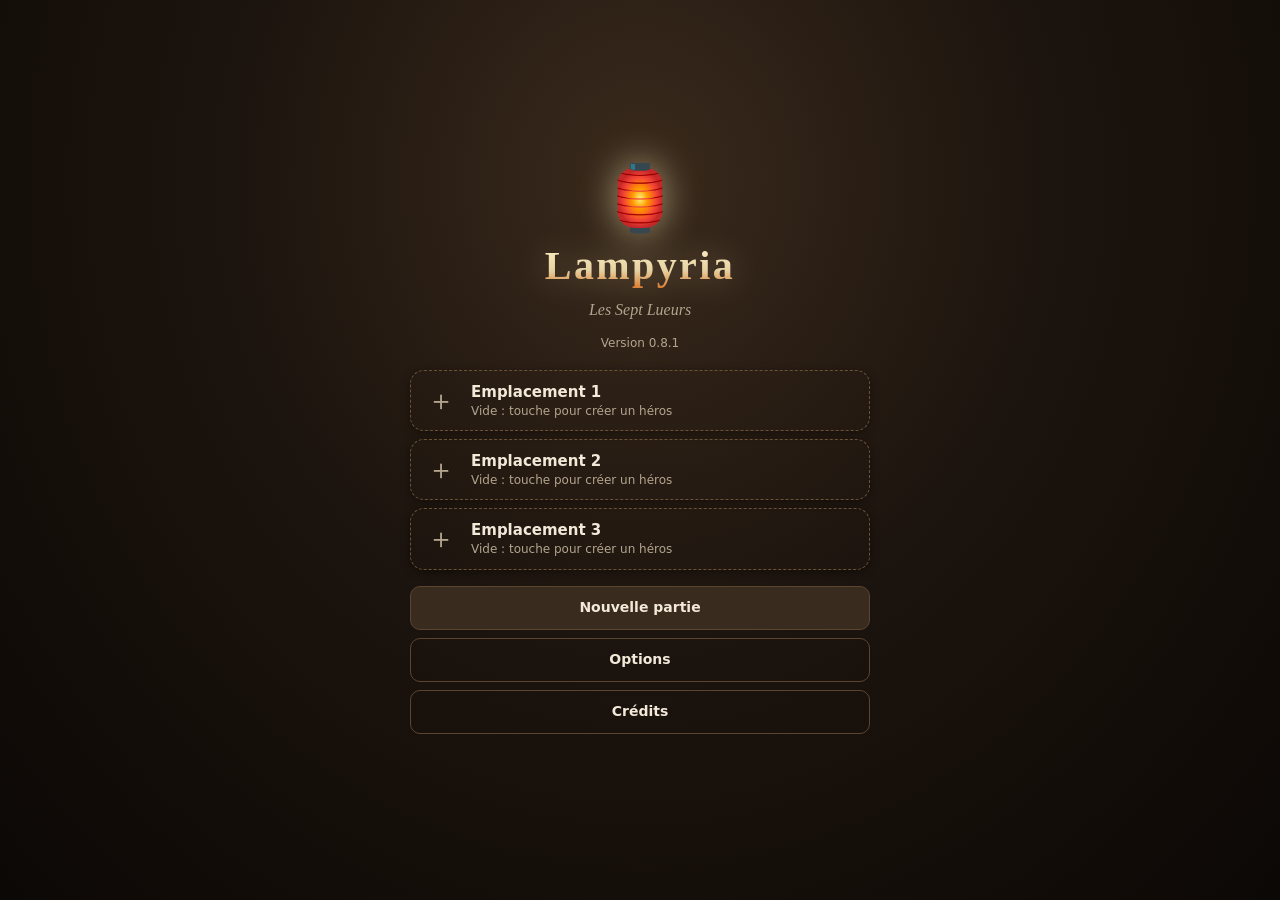
==== index.html @ decf84c5 "Add files via upload" ====
<!DOCTYPE html>
<html lang="fr"><head><meta charset="utf-8">
<meta name="viewport" content="width=device-width, initial-scale=1, maximum-scale=1, user-scalable=no, viewport-fit=cover">
<title>Lampyria : Les Sept Lueurs</title>
<link rel="manifest" href="manifest.json">
<meta name="theme-color" content="#1a120d">
<link rel="icon" href="icon-192.png">
<link rel="apple-touch-icon" href="icon-192.png">
<style>
:root{--bg:#1a120d;--panel:#2e2118;--panel2:#3a2b1f;--line:#5a4630;--ink:#f3e9d8;--dim:#b3a58e;--ember:#e6d3a3;--ok:#7fd18b;--bad:#ff7b6b;--blue:#6fb7ff;color-scheme:dark;
--serif:Georgia,'Times New Roman',serif;--sans:system-ui,-apple-system,'Segoe UI',Roboto,sans-serif}
*{box-sizing:border-box;-webkit-tap-highlight-color:transparent}
html{background:var(--bg)}
body{margin:0;background:var(--bg);color:var(--ink);font:15px/1.4 var(--sans);min-height:100vh;padding:env(safe-area-inset-top,0) env(safe-area-inset-right,0) env(safe-area-inset-bottom,0) env(safe-area-inset-left,0)}
.hide{display:none!important}
button{font:inherit;color:var(--ink);background:var(--panel2);border:1px solid var(--line);border-radius:10px;min-height:44px;padding:6px 12px;cursor:pointer;text-align:left;display:flex;flex-direction:column;justify-content:center;gap:1px}
button:active:not(:disabled){transform:scale(.98)}
button:disabled{opacity:.45;cursor:default}
button .nm{font-weight:600;font-size:14px}button .mt{font-size:12px;color:var(--dim);font-weight:400}
button.on{background:var(--ember);border-color:var(--ember);color:#2a1a08}button.on .mt{color:#5b3b14}
button.pri{background:linear-gradient(180deg,#efe0b8,#c9ad72);border-color:#efe0b8;color:#2a1a08;align-items:center;text-align:center;box-shadow:0 2px 10px #e6d3a33a}button.pri .mt{color:#5b3b14}
button.ghost{background:transparent}
button.danger{border-color:#7a3a3a;color:#ffb0a6}
button.dim{opacity:.5}
.chips{display:inline-flex;gap:4px;flex-wrap:wrap}
.chip{font-size:12px;padding:1px 8px;border-radius:99px;background:#00000040;border:1px solid var(--line);color:var(--ink);white-space:nowrap}
.chip.ok{border-color:#3f7a4a;color:#a8e8b2}.chip.no{border-color:#7a3a3a;color:#ffb0a6}
/* ----- éléments ----- */
.e-neutre{--c:#b9b4c7}.e-vent{--c:#5fd6a4}.e-foudre{--c:#ffd84a}.e-tenebres{--c:#a06bff}.e-lumiere{--c:#ffe9a8}
button.esp{border:1px solid color-mix(in srgb,var(--c) 45%,var(--line));border-left:4px solid var(--c);background:linear-gradient(90deg,color-mix(in srgb,var(--c) 32%,transparent),var(--panel2) 75%)}
#bar button.esp.on{background:linear-gradient(135deg,var(--c),color-mix(in srgb,var(--c) 70%,#000));border-color:var(--c);color:#18110c;box-shadow:0 0 12px color-mix(in srgb,var(--c) 55%,transparent)}
#bar button.esp.on .mt{color:#2a1d12}
.row.esp.on{color:var(--ink);background:linear-gradient(90deg,color-mix(in srgb,var(--c) 45%,transparent),var(--panel2) 85%);border-color:var(--c);box-shadow:0 0 10px color-mix(in srgb,var(--c) 40%,transparent)}
.row.esp.on .mt{color:var(--dim)}
.chip.el{border-color:var(--c);color:var(--c);background:color-mix(in srgb,var(--c) 14%,transparent)}
/* ----- menu ----- */
#menu{position:fixed;inset:0;z-index:12;display:flex;align-items:center;justify-content:center;background:#0a0705aa}
#mwin{display:flex;flex-direction:column;width:min(760px,96vw);height:min(640px,94vh);height:min(640px,94dvh);background:linear-gradient(180deg,#33261b,#1f1610);border:1px solid #6b5236;border-radius:18px;box-shadow:0 10px 40px #000c;overflow:hidden;animation:winin .16s ease-out}
#menu.hide{display:none}
#menu #tabs{display:none}
@keyframes winin{from{opacity:0;transform:scale(.97)}to{opacity:1;transform:none}}
@media (prefers-reduced-motion:reduce){#mwin{animation:none}}
#mhead{padding:10px 14px 6px;display:flex;flex-direction:column;gap:6px}
#mhead .top{display:flex;align-items:baseline;justify-content:space-between;gap:8px}
#mhead h1{margin:0;font:700 20px var(--serif);color:var(--ember)}
#mhead .lv{font-size:13px;color:var(--dim)}#mhead .lv b{color:var(--ink)}
.qgs{margin:6px 0;font-size:13px;line-height:1.5}.qg{color:var(--dim)}.qg.ok{color:var(--ok)}.bar{height:6px;border-radius:9px;background:#00000050;overflow:hidden}.bar i{display:block;height:100%;background:var(--ember)}
#tabs{display:flex;gap:4px;padding:0 10px;border-bottom:1px solid var(--line)}
#tabs button{flex:1;min-height:48px;align-items:center;text-align:center;background:transparent;border:0;border-bottom:3px solid transparent;border-radius:8px 8px 0 0;padding:4px 2px;gap:0;position:relative}
#tabs button .ic{font-size:18px;line-height:1}#tabs button .nm{font-size:12px;font-weight:500;color:var(--dim)}
#tabs button.sel{border-bottom-color:var(--ember);background:var(--panel)}#tabs button.sel .nm{color:var(--ember)}
#tabs .dot{position:absolute;top:5px;right:calc(50% - 18px);width:9px;height:9px;border-radius:50%;background:var(--bad);border:2px solid var(--bg)}
#mbody{flex:1;overflow-y:auto;padding:12px 14px 16px;display:flex;flex-direction:column;gap:10px;-webkit-overflow-scrolling:touch}
#mfoot{padding:8px 14px 12px;border-top:1px solid var(--line);background:var(--bg)}
#mfoot button{width:100%}
.card{background:var(--panel);border:1px solid var(--line);border-radius:14px;padding:12px;display:flex;flex-direction:column;gap:8px}
.card h3{margin:0;font:600 13px var(--sans);color:var(--ember);text-transform:uppercase;letter-spacing:.06em}
.card p{margin:0;color:var(--dim);font-size:13px}
.grid{display:grid;grid-template-columns:repeat(auto-fill,minmax(150px,1fr));gap:8px}
.grid2{display:grid;grid-template-columns:1fr 1fr;gap:8px}
.stat{background:#00000030;border-radius:10px;padding:8px;text-align:center}.stat b{display:block;font-size:20px;color:var(--ember)}.stat span{font-size:12px;color:var(--dim)}
.row{display:flex;flex-direction:row;text-align:left;align-items:center;gap:10px;background:#00000030;border:1px solid var(--line);border-radius:10px;padding:8px 10px;width:100%;min-height:52px}
.ico{width:1em;height:1em;vertical-align:middle;display:inline-block}.ie .ico{width:1.1em;height:1.1em}.row .em{font-size:24px;width:32px;text-align:center}.row .tx{flex:1;min-width:0;display:flex;flex-direction:column}
.row .tx .nm{font-weight:600;font-size:14px}.row .tx .mt{font-size:12px;color:var(--dim)}
.row.empty{border-style:dashed;color:var(--dim)}
.row.lock{opacity:.5}
.seg{display:flex;gap:4px}.seg i{flex:1;height:10px;border-radius:4px;background:#00000050}.seg i.f{background:var(--ember)}.seg i.t{background:var(--blue)}
.sp{font-size:13px;color:var(--dim)}.sp b{color:var(--ink)}
.lu{display:flex;flex-direction:row;text-align:left;gap:10px;align-items:center;width:100%;padding:10px;border-radius:12px;background:var(--panel2);border:1px solid var(--line);min-height:56px}
button.lu.on{color:var(--ink);border-color:var(--ember);background:#3a2a22}.lu .tx{flex:1;min-width:0}.lu .nm{font-weight:600}.lu .mt{display:block;font-size:12px;color:var(--dim)}
.lu .sz{font-size:12px;padding:2px 9px;border-radius:99px;background:#00000050;border:1px solid var(--line)}
.set{font-size:12px;color:var(--dim)}.set b{color:var(--ok)}
/* ----- inventaire ----- */
.inv{display:grid;grid-template-columns:minmax(200px,240px) 1fr;gap:10px;align-items:start}@media (max-width:560px){.inv{grid-template-columns:1fr}}
.invslots{display:grid;grid-template-areas:"a b c" "d e ." ". h .";grid-template-columns:repeat(3,64px);gap:8px;justify-content:center}
.islot{width:64px;height:64px;min-height:0;padding:0;align-items:center;justify-content:center;border-radius:12px;background:#00000050;border:1.5px dashed var(--line);touch-action:none;user-select:none;-webkit-user-select:none}
.islot.full{border-style:solid;border-color:var(--rc,var(--line));background:radial-gradient(circle,color-mix(in srgb,var(--rc,#fff) 25%,transparent),#00000050 75%)}
.islot .ie{font-size:30px;line-height:1}.islot .ghostic{opacity:.3}
.islot.ok{border-style:solid;border-color:var(--ok);box-shadow:0 0 10px #7fd18b66}.islot.over{background:#7fd18b40}
.islot.sel,.icell.sel{box-shadow:0 0 0 2px var(--ember)}
.igrid{display:grid;grid-template-columns:repeat(auto-fill,minmax(54px,1fr));gap:6px}
.icell{min-height:0;height:54px;padding:0;align-items:center;justify-content:center;font-size:28px;border:1.5px solid var(--rc,var(--line));border-radius:10px;background:#00000050;touch-action:pan-y;user-select:none;-webkit-user-select:none}
.icats{display:flex;gap:4px;flex-wrap:wrap}.icats button{flex:1;min-height:36px;align-items:center;text-align:center;font-size:12px;padding:4px 6px}
.ifilt button{min-height:32px;font-size:11px;padding:3px 4px;white-space:nowrap}
.invbag.drop{outline:2px dashed var(--ok);outline-offset:-4px}
.idrag{position:fixed;z-index:60;pointer-events:none;font-size:36px;line-height:1;transform:translate(-50%,-50%);filter:drop-shadow(0 4px 8px #000a)}
.idet{display:flex;flex-direction:column;gap:6px}
/* ----- jeu ----- */
html,body{overscroll-behavior:none}
#game{position:fixed;inset:0;display:flex;flex-direction:column;background:var(--bg);padding:env(safe-area-inset-top,0) env(safe-area-inset-right,0) env(safe-area-inset-bottom,0) env(safe-area-inset-left,0)}
#stage{position:relative;flex:1;min-height:0;overflow:hidden}
canvas{position:absolute;left:0;top:0;touch-action:none;display:block}
#amb{z-index:1;pointer-events:none}
#stage::after{content:'';position:absolute;inset:0;z-index:2;pointer-events:none;background:radial-gradient(ellipse 75% 70% at 50% 50%,transparent 55%,#05030a99 100%),linear-gradient(180deg,#0a0705aa 0,transparent 16%,transparent 80%,#0a070566 100%)}
#screenFade{position:absolute;inset:0;z-index:5;background:#000;opacity:0;pointer-events:none}
#zoneBanner{position:absolute;z-index:6;top:54px;left:50%;transform:translateX(-50%);max-width:90%;padding:6px 14px;border:1px solid #806347;border-radius:8px;background:#1a120ddd;color:var(--ink);font:600 14px var(--serif);text-align:center;opacity:0;pointer-events:none;transition:opacity .18s}
#zoneBanner.show{opacity:1}
#bubble{position:absolute;z-index:7;max-width:min(280px,86%);width:max-content;background:#f6ecda;color:#2a1a08;border:2px solid var(--c,#b8620a);border-radius:14px;padding:6px 11px;font-size:14px;line-height:1.3;pointer-events:none;box-shadow:0 4px 16px #000a}
#bubble.hasPt{display:grid;grid-template-columns:56px 1fr;column-gap:9px;align-items:start;max-width:min(330px,90%)}#bubble .pt{grid-row:1/3;width:56px;height:56px;object-fit:cover;border:2px solid;border-radius:10px;background:radial-gradient(ellipse at 70% 80%,#6b5236,#1a120d 75%)}
#bubble .who{display:block;font-weight:700;font-size:12px}
#bubble .tail{position:absolute;bottom:-9px;width:0;height:0;border:8px solid transparent;border-top-color:var(--c,#b8620a);border-bottom:0}
#bubble.below .tail{bottom:auto;top:-9px;border-top:0;border-bottom:8px solid var(--c,#b8620a)}
#panel{background:var(--panel);border-top:1px solid var(--line);padding:6px 8px 8px;display:flex;flex-direction:column;gap:5px}
#grpTip{position:absolute;z-index:4;display:none;pointer-events:none;background:#1b1410f2;border:1px solid #c9a45c;border-radius:10px;padding:7px 11px;font-size:14px;line-height:1.4;color:var(--ink);box-shadow:0 4px 14px #000a;white-space:nowrap}#grpTip b{display:block;color:#ffd24a;margin-bottom:2px}
#hud{position:absolute;top:6px;left:6px;right:6px;z-index:3;display:flex;flex-wrap:wrap;gap:4px 10px;align-items:center;font-size:13px;pointer-events:none}
#hud:not(:empty){background:linear-gradient(180deg,#3a2b1fdd,#1a120ddd);box-shadow:0 2px 10px #0008;border:1px solid var(--line);border-radius:12px;padding:5px 9px}
#hud .pv{flex:1;min-width:120px;display:flex;flex-direction:column;gap:2px;font-size:12px;color:var(--dim)}#hud .pv .bar{height:8px}#hud .pv .bar i{background:linear-gradient(90deg,#3fae5c,#a4eb8e);box-shadow:0 0 8px #7fd18b66}
#hud .pip{display:inline-flex;gap:3px;align-items:center;font-size:12px;color:var(--dim)}#hud .pip i{width:10px;height:10px;border-radius:50%;background:#00000060;border:1px solid var(--line)}#hud .pip.pa i.f{background:var(--ember);box-shadow:0 0 6px #e6d3a3aa}#hud .pip.pm i.f{background:var(--blue);box-shadow:0 0 6px #6fb7ffaa}
#hud .tag{font-size:11px;padding:1px 8px;border-radius:99px;background:var(--ember);color:#2a1a08;font-weight:700}
#foes{display:flex;flex-wrap:wrap;gap:3px}
#game.r3 .foe{min-width:0;padding:2px 6px;gap:1px;background:#1b1410aa;border-color:#ffffff22;font-size:10px}#game.r3 .foe .tags{display:none}#game.r3 .foe:active .tags{display:flex}#game.r3 .foe .hpbar{height:3px}
#game.r3 #panel{position:absolute;inset:0;z-index:5;width:auto;background:none;border:0;padding:0;overflow:visible;pointer-events:none;display:block}
#game.r3 #panel>*{pointer-events:auto}#game.r3 #foes,#game.r3 #tip{display:none}
#game.r3 #msgEl{position:absolute;left:50%;bottom:14px;transform:translateX(-50%);max-width:44%;background:#120d1acc;border:1px solid #ffffff33;border-radius:99px;padding:5px 14px;font-size:12px;pointer-events:none}
#game.r3 #bar{position:absolute;right:14px;top:96px;display:flex;flex-direction:column;gap:8px;align-items:flex-end}
#game.r3 #bar button,#game.r3 #bar button.esp{display:grid;grid-template-columns:auto 52px;grid-template-areas:"n i" "m i";column-gap:10px;align-items:center;min-height:0;padding:0;background:none;border:0;box-shadow:none;text-align:right}
#game.r3 #bar button svg{grid-area:i;width:52px;height:52px;filter:drop-shadow(0 2px 4px #000a)}
#game.r3 #bar button .nm{grid-area:n;font-size:12px;text-shadow:0 1px 3px #000}#game.r3 #bar button .mt{grid-area:m;font-size:10px;color:#cdb98f;text-shadow:0 1px 3px #000}
#game.r3 #bar button.on svg{filter:drop-shadow(0 0 10px #ffd678)}#game.r3 #bar button.on .nm{color:#ffd678}#game.r3 #bar button.on,#game.r3 #bar button.esp.on{background:none;box-shadow:none}
#game.r3 #bar button:disabled{opacity:.4}
#game.r3 #foot{position:absolute;right:14px;bottom:14px;display:flex;flex-direction:row-reverse;gap:8px}
#game.r3 #foot button{min-height:0;border-radius:99px;padding:8px 16px;background:#120d1acc;border:1.5px solid #ffd67888;flex-direction:row;align-items:center}
#game.r3 #foot button.pri{padding:12px 22px;font-weight:700;color:#f4ead6}
#game.r3 #hud{top:60px;left:16px;right:auto;max-width:200px;flex-direction:column;align-items:flex-start;gap:6px;background:none;border:0;box-shadow:none;padding:0}#game.r3 #hud .pv{min-width:0;width:130px}
#guir{position:absolute;top:0;left:0;right:0;height:58px;z-index:4;pointer-events:none}#guir svg{position:absolute;left:0;top:0;width:100%;height:36px}
#guir .rw{position:absolute;top:10px;left:0;right:0;display:flex;justify-content:center;gap:10px}#guir .ln{width:34px;text-align:center;font-size:10px}
#guir .ln i{display:block;width:2px;height:8px;background:#8a7a62;margin:0 auto}#guir .ln b{display:block;height:27px;border:2px solid #d8c8a8;border-radius:8px;background:#1a141acc;font-size:14px;line-height:23px;font-weight:400}
#guir .ln.on b{border-color:#ffd678;background:#ffd67833;box-shadow:0 0 14px #ffd678}#guir .ln s{display:block;height:3px;background:#2a1010;margin-top:2px;text-decoration:none}#guir .ln s u{display:block;height:100%;background:#6fcf7a;text-decoration:none}#guir .ln.f s u{background:#e5564a}

.foe{display:flex;flex-direction:column;align-items:stretch;gap:3px;max-width:100%;min-width:150px;padding:5px 8px;background:linear-gradient(180deg,#3a2b1fee,#201710ee);border:1px solid var(--line);border-radius:10px;font-size:11px;line-height:1.2;text-align:left}
.foe .top{display:flex;justify-content:space-between;gap:8px;align-items:baseline}
.foe .hpbar{display:block;height:5px;border-radius:9px;background:#00000070;overflow:hidden}.foe .hpbar i{display:block;height:100%;background:linear-gradient(90deg,#4fbf6a,#9be58a)}
.foe .tags{display:flex;flex-wrap:wrap;gap:3px}.foe .tags:empty{display:none}.foe .chip{font-size:10px;padding:0 6px}
.chip.weak{border-color:#a8453c;color:#ffb0a6;background:#a8453c28}.chip.res{border-color:#3f6fa8;color:#a9cdf5;background:#3f6fa828}
.foe .name{font-weight:600;overflow-wrap:anywhere}.foe .hp{color:var(--ok);white-space:nowrap;font-variant-numeric:tabular-nums}
.foe .states{color:var(--ember);white-space:nowrap;padding:1px 4px;border:1px solid var(--line);border-radius:99px;background:#00000030}
.foe .states:empty{display:none}
#hud .tag.state{background:#00000060;border:1px solid var(--line);color:var(--ink);padding:2px 6px;font-size:11px;line-height:1.2}
#msgEl{color:var(--ink);font-size:13px;text-align:center;line-height:1.3}
#tip{font-size:12px;color:var(--dim);text-align:center;line-height:1.3}
#msgEl:empty,#tip:empty,#bar:empty,#foot:empty{display:none}
#bar{display:grid;grid-template-columns:repeat(auto-fill,minmax(86px,1fr));gap:5px}
#bar.talk{grid-template-columns:1fr}
#bar button{min-height:42px;padding:3px 8px}#bar button .nm{font-size:13px;line-height:1.15}#bar button .mt{font-size:11px}
#foot{display:flex;gap:6px}#foot button{flex:1}#foot button.pri{flex:2;align-items:center;text-align:center}
@media (orientation:landscape) and (min-width:700px){
#game{flex-direction:row}
#panel{width:250px;flex:none;border-top:0;border-left:1px solid var(--line);overflow-y:auto;padding:8px}
#bar{grid-template-columns:1fr 1fr}}
/* ----- écran titre ----- */
#titre{position:fixed;inset:0;z-index:15;overflow-y:auto;background:radial-gradient(ellipse at 50% 20%,#3a2a1c 0%,#1c140e 45%,#0c0805 100%);display:flex;justify-content:center;padding:env(safe-area-inset-top,0) 16px env(safe-area-inset-bottom,0)}
.tmain{position:relative;z-index:1;width:min(460px,100%);margin:auto;display:flex;flex-direction:column;gap:12px;padding:24px 0;text-align:center}
.tlamp{font-size:64px;line-height:1;filter:drop-shadow(0 0 18px #e6d3a3aa);animation:tlueur 3.2s ease-in-out infinite}
.tmain h1{margin:0;font:700 40px var(--serif);letter-spacing:.06em;background:linear-gradient(180deg,#fff1c9,#e6d3a3 60%,#d9782b);-webkit-background-clip:text;background-clip:text;color:transparent;filter:drop-shadow(0 0 16px #e6d3a366)}
.tmain h2{margin:0;font:700 26px var(--serif);color:var(--ember)}
.tsub{margin:0;color:var(--dim);font:italic 16px var(--serif)}.tver{margin:4px 0 0;color:var(--dim);font-size:12px}
.tslots{display:flex;flex-direction:column;gap:8px;margin-top:6px}
button.slot{flex-direction:row;align-items:center;text-align:left;gap:12px;min-height:60px;padding:10px 12px;border-radius:14px;background:linear-gradient(135deg,#3a2b1f,#241a10);border:1px solid #6b5236;box-shadow:0 2px 10px #0006;width:100%;transition:border-color .15s,box-shadow .15s}button.slot:hover:not(.vide){border-color:var(--ember);box-shadow:0 0 14px #e6d3a333}
button.slot .em{font-size:28px;width:36px;text-align:center}button.slot .tx{flex:1;min-width:0;display:flex;flex-direction:column}
button.slot .nm{font-weight:600;font-size:15px}button.slot .mt{font-size:12px;color:var(--dim)}
button.slot.vide{border-style:dashed;background:transparent}button.slot.vide .em{color:var(--dim)}
.tact{display:flex;flex-direction:column;gap:8px;margin-top:4px}.tact button{align-items:center;text-align:center}
.tcreate{text-align:left}.tcreate h2,.tcreate .tsub{text-align:center}
.tcreate input{width:100%;min-height:44px;padding:8px 12px;font:16px var(--sans);color:var(--ink);background:#1a120d;border:1px solid var(--line);border-radius:10px}
.tcreate input:focus{outline:2px solid var(--ember);outline-offset:1px}
.aspects{display:flex;flex-wrap:wrap;gap:8px}
button.asp{width:52px;min-width:52px;height:52px;padding:0;align-items:center;justify-content:center;font-size:28px;border-radius:12px}
button.asp.on{background:#3a2a22;border-color:var(--ember);box-shadow:0 0 0 2px var(--ember) inset}
.sparks{position:absolute;inset:0;overflow:hidden;pointer-events:none}
.sparks i{position:absolute;width:5px;height:5px;border-radius:50%;background:#ffd985;box-shadow:0 0 10px 3px #e6d3a388;opacity:0;animation:tfirefly 7s ease-in-out infinite}
@keyframes tfirefly{0%,100%{opacity:0;transform:translate(0,0)}30%{opacity:.9}50%{opacity:.5;transform:translate(14px,-22px)}70%{opacity:.9}}
@keyframes tlueur{0%,100%{filter:drop-shadow(0 0 14px #e6d3a388)}50%{filter:drop-shadow(0 0 26px #e6d3a3dd)}}
@media (prefers-reduced-motion:reduce){.sparks i,.tlamp{animation:none}.sparks i{opacity:.5}}
/* ----- fenêtres ----- */
#modal{position:fixed;inset:0;background:#000b;display:flex;align-items:center;justify-content:center;z-index:20;padding:16px}
#mcard{background:linear-gradient(180deg,#33261b,#1f1610);border:1px solid #6b5236;box-shadow:0 10px 40px #000c;animation:winin .16s ease-out;border-radius:16px;padding:16px;width:min(420px,100%);max-height:88vh;overflow-y:auto;display:flex;flex-direction:column;gap:10px}
#mcard h2{margin:0;font:700 20px var(--serif);color:var(--ember)}#mcard p{margin:0;font-size:14px}
.mbtns{display:flex;gap:8px;flex-wrap:wrap}.mbtns button{flex:1;align-items:center;text-align:center;min-width:120px}
.pick{display:flex;flex-direction:column;gap:6px}
#toast{position:fixed;left:50%;bottom:calc(20px + env(safe-area-inset-bottom,0));transform:translateX(-50%);background:var(--panel2);border:1px solid var(--ember);border-radius:99px;padding:8px 16px;font-size:14px;z-index:30;max-width:92vw;text-align:center}
@media (orientation:landscape) and (max-height:600px){#mhead{padding:6px 14px 2px}#mhead h1{font-size:16px}#tabs button{min-height:40px}#tabs button .ic{font-size:15px}#mfoot{padding:6px 14px}.grid{grid-template-columns:repeat(auto-fill,minmax(200px,1fr))}}
/* paysage téléphone : écran titre en deux colonnes, sans défilement */
.tleft,.tright{display:contents}
@media (orientation:landscape) and (max-height:520px){
#titre{overflow:hidden;padding:env(safe-area-inset-top,0) max(16px,env(safe-area-inset-right,0)) env(safe-area-inset-bottom,0) max(16px,env(safe-area-inset-left,0))}
.tmain:not(.tcreate){width:min(820px,100%);height:100%;margin:0 auto;padding:6px 0;box-sizing:border-box;display:grid;grid-template-columns:minmax(0,.85fr) minmax(0,1.15fr);column-gap:28px;align-items:center}
.tleft,.tright{display:flex;flex-direction:column;justify-content:center;gap:6px;min-width:0}
.tlamp{font-size:clamp(40px,22vh,64px)}.tmain h1{font-size:clamp(28px,11vh,40px)}.tsub{font-size:14px}.tver{margin:2px 0 0}
.tslots{margin-top:0;gap:5px}button.slot{min-height:44px;padding:4px 10px;border-radius:12px}button.slot .em{font-size:22px;width:28px}button.slot .nm{font-size:14px}button.slot .mt{font-size:11px;white-space:nowrap;overflow:hidden;text-overflow:ellipsis}
.tact{margin-top:2px;gap:5px;flex-direction:row;flex-wrap:wrap}.tact button{flex:1 1 0;min-height:40px;padding:4px 8px}
.tmain.tcreate{width:min(820px,100%);height:100%;margin:0 auto;padding:4px 0;box-sizing:border-box;display:grid;grid-template-columns:minmax(0,1fr) minmax(0,1.2fr);grid-template-rows:auto auto auto 1fr;column-gap:14px;row-gap:5px;align-content:center}
.tcreate h2{grid-area:1/1;font-size:20px}.tcreate .tsub{grid-area:2/1;font-size:12px}
.tcreate>.card:nth-of-type(1){grid-area:3/1}.tcreate>.card:nth-of-type(3){grid-area:4/1}.tcreate>.card:nth-of-type(2){grid-area:1/2/4/3}
.tcreate .tact{grid-area:4/2;align-self:end}.tcreate .card{padding:6px 10px;gap:4px}.tcreate .card h3{font-size:11px}
.tcreate input{min-height:36px;padding:4px 10px}.tcreate .grid{grid-template-columns:repeat(2,1fr);gap:4px}.tcreate .grid button{min-height:36px;padding:2px 8px}.tcreate .grid .mt{display:none}
.aspects{gap:5px}button.asp{width:38px;min-width:38px;height:38px;font-size:20px}
}
#turn{display:none;position:fixed;inset:0;z-index:100;background:#1a120d;color:#f4e6c8;flex-direction:column;align-items:center;justify-content:center;gap:14px;text-align:center;padding:24px;font:600 18px system-ui,sans-serif}#turn b{font-size:64px;display:block;animation:tr 2s ease-in-out infinite}@keyframes tr{0%,30%{transform:rotate(0)}60%,100%{transform:rotate(-90deg)}}@media (orientation:portrait) and (max-width:900px){#turn{display:flex}}</style></head><body><div id="turn"><b>📱</b>Tourne ton téléphone en mode paysage pour jouer à Lampyria.</div>
<div id="menu" class="hide"><div id="mwin"><div id="mhead"></div><div id="tabs"></div><div id="mbody"></div><div id="mfoot"></div></div></div>
<div id="game" class="hide"><div id="stage"><canvas id="c"></canvas><canvas id="amb" aria-hidden="true"></canvas><div id="screenFade" class="hide" aria-hidden="true"></div><div id="hud"></div><div id="zoneBanner" class="hide" aria-live="polite"></div><div id="bubble" class="hide"><b class="who"></b><span class="tx"></span><i class="tail"></i></div></div><div id="panel"><div id="msgEl"></div><div id="foes" class="hide" aria-label="Ennemis en combat"></div><div id="tip"></div><div id="bar"></div><div id="foot"></div></div></div>
<div id="titre" class="hide"></div>
<div id="modal" class="hide"><div id="mcard"></div></div>
<div id="toast" class="hide"></div>
<script src="donnees.js"></script>
<script src="xp.js"></script>
<script src="histoire.js"></script>
<script src="donjons.js"></script>
<script src="moteur.js"></script>
<script src="options.js"></script>
<script src="icones.js"></script>
<script src="son.js"></script>
<script src="musique.js"></script>
<script src="etat.js"></script>
<script src="succes.js"></script>
<script src="menu.js"></script>
<script src="exploration.js"></script>
<script src="alea.js"></script>
<script src="scenes.js"></script>
<script src="rendu.js"></script>
<script src="titre.js"></script>
<script src="tuto.js"></script>
<script src="heros.js"></script>
<script src="sprites.js"></script>
<script src="monstres.js"></script>
<script src="pnj.js"></script>
<script src="icones-sorts.js"></script>
<script src="rendu3d.js"></script>
<script src="affichage.js"></script>
<script>if("serviceWorker" in navigator)addEventListener("load",()=>navigator.serviceWorker.register("sw.js").catch(()=>{}))</script>
<script>try{screen.orientation&&screen.orientation.lock&&screen.orientation.lock('landscape').catch(()=>{})}catch(e){}</script></body></html>
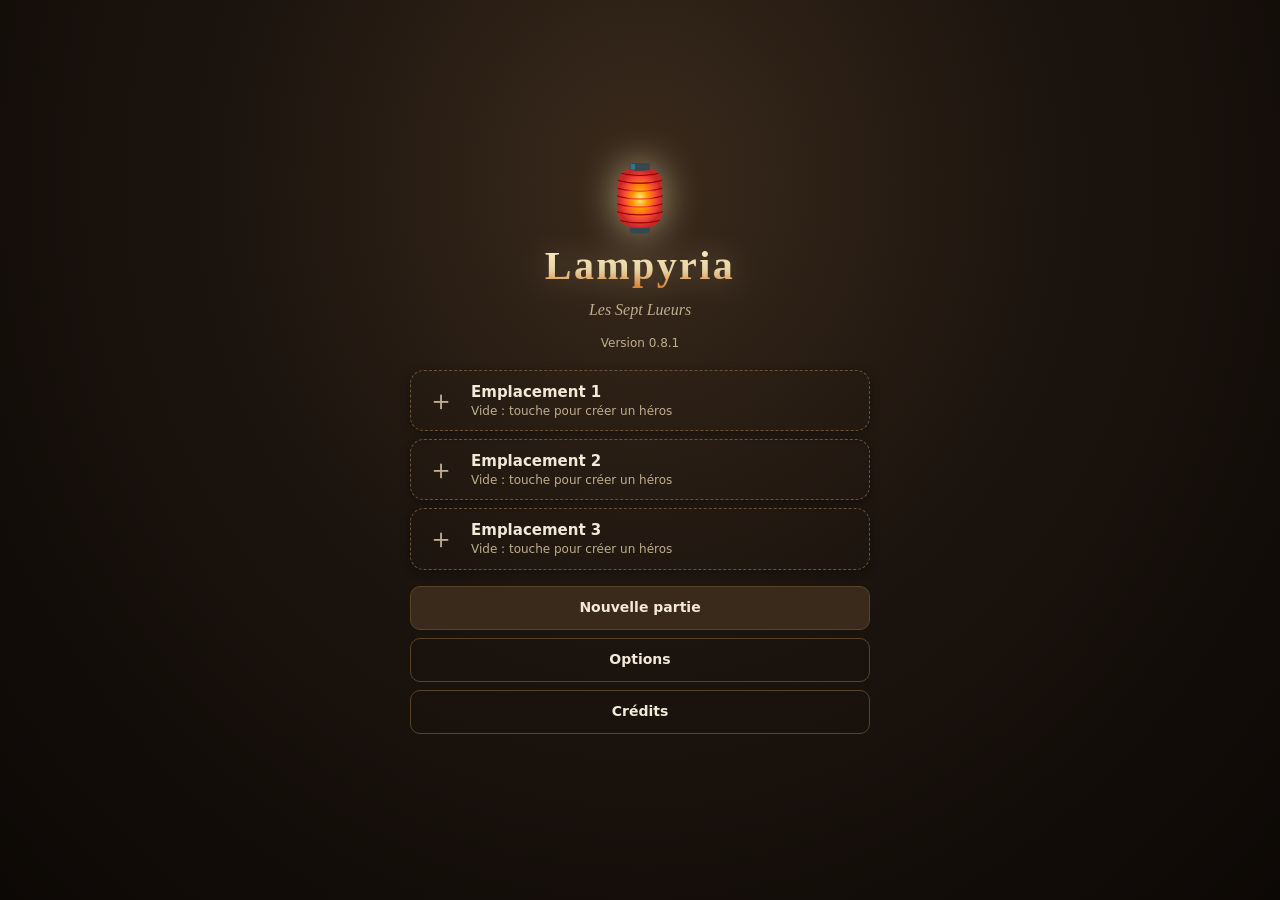
==== commit 6fd3324b: "Refonte ui" ====
--- a/index.html
+++ b/index.html
@@ -195,7 +195,7 @@
 .tcreate input{min-height:36px;padding:4px 10px}.tcreate .grid{grid-template-columns:repeat(2,1fr);gap:4px}.tcreate .grid button{min-height:36px;padding:2px 8px}.tcreate .grid .mt{display:none}
 .aspects{gap:5px}button.asp{width:38px;min-width:38px;height:38px;font-size:20px}
 }
-#turn{display:none;position:fixed;inset:0;z-index:100;background:#1a120d;color:#f4e6c8;flex-direction:column;align-items:center;justify-content:center;gap:14px;text-align:center;padding:24px;font:600 18px system-ui,sans-serif}#turn b{font-size:64px;display:block;animation:tr 2s ease-in-out infinite}@keyframes tr{0%,30%{transform:rotate(0)}60%,100%{transform:rotate(-90deg)}}@media (orientation:portrait) and (max-width:900px){#turn{display:flex}}</style></head><body><div id="turn"><b>📱</b>Tourne ton téléphone en mode paysage pour jouer à Lampyria.</div>
+#turn{display:none;position:fixed;inset:0;z-index:100;background:#1a120d;color:#f4e6c8;flex-direction:column;align-items:center;justify-content:center;gap:14px;text-align:center;padding:24px;font:600 18px system-ui,sans-serif}#turn b{font-size:64px;display:block;animation:tr 2s ease-in-out infinite}@keyframes tr{0%,30%{transform:rotate(0)}60%,100%{transform:rotate(-90deg)}}@media (orientation:portrait) and (max-width:900px){#turn{display:flex}}</style><link rel="stylesheet" href="theme.css"></head><body><div id="turn"><b>📱</b>Tourne ton téléphone en mode paysage pour jouer à Lampyria.</div>
 <div id="menu" class="hide"><div id="mwin"><div id="mhead"></div><div id="tabs"></div><div id="mbody"></div><div id="mfoot"></div></div></div>
 <div id="game" class="hide"><div id="stage"><canvas id="c"></canvas><canvas id="amb" aria-hidden="true"></canvas><div id="screenFade" class="hide" aria-hidden="true"></div><div id="hud"></div><div id="zoneBanner" class="hide" aria-live="polite"></div><div id="bubble" class="hide"><b class="who"></b><span class="tx"></span><i class="tail"></i></div></div><div id="panel"><div id="msgEl"></div><div id="foes" class="hide" aria-label="Ennemis en combat"></div><div id="tip"></div><div id="bar"></div><div id="foot"></div></div></div>
 <div id="titre" class="hide"></div>
@@ -203,6 +203,7 @@
 <div id="toast" class="hide"></div>
 <script src="donnees.js"></script>
 <script src="xp.js"></script>
+<script src="suivi.js"></script>
 <script src="histoire.js"></script>
 <script src="donjons.js"></script>
 <script src="moteur.js"></script>
@@ -224,7 +225,9 @@
 <script src="monstres.js"></script>
 <script src="pnj.js"></script>
 <script src="icones-sorts.js"></script>
+<script src="icones-png.js"></script>
 <script src="rendu3d.js"></script>
+<script src="explo3d.js"></script>
 <script src="affichage.js"></script>
-<script>if("serviceWorker" in navigator)addEventListener("load",()=>navigator.serviceWorker.register("sw.js").catch(()=>{}))</script>
+<script>if("serviceWorker" in navigator)addEventListener("load",()=>navigator.serviceWorker.register("sw.js").catch(err=>console.warn("Service worker non enregistré (hors ligne indisponible) :",err)))</script>
 <script>try{screen.orientation&&screen.orientation.lock&&screen.orientation.lock('landscape').catch(()=>{})}catch(e){}</script></body></html>
--- a/theme.css
+++ b/theme.css
@@ -0,0 +1,38 @@
+/* THÈME « dark fantasy peint » : habillage seulement (aucune logique). Charger après le <style> de index.html. */
+:root{--gold:#e2bd72;--gold2:#a8803f;--bronze:#6b4f2c;--parch:#f0e2c4;--line:#5a4226;--panel:#2a1d14;--panel2:#3a2a1c;--ember:#f0cf86;--dim:#bfae8f;--serif:'Cinzel','Trajan Pro',Georgia,'Times New Roman',serif}
+/* fenêtre : bois sombre + cadre peint (coins, bords) */
+#mwin{position:relative;padding:22px;border:0;border-radius:18px;background:radial-gradient(ellipse at 50% 0,#3a2a1c,#1d140d 70%,#120b07);box-shadow:0 12px 44px #000d,inset 0 0 60px #000b;overflow:hidden}
+#mwin::before{content:'';position:absolute;inset:0;z-index:3;pointer-events:none;background:
+url(f-fenetre-tl.png) 0 0/99px 90px no-repeat,url(f-fenetre-tr.png) 100% 0/99px 90px no-repeat,url(f-fenetre-bl.png) 0 100%/65px 60px no-repeat,url(f-fenetre-br.png) 100% 100%/65px 60px no-repeat,
+url(f-fenetre-et.png) 0 0/65px 25px repeat-x,url(f-fenetre-eb.png) 0 100%/77px 25px repeat-x,url(f-fenetre-el.png) 0 0/25px 17px repeat-y,url(f-fenetre-er.png) 100% 0/25px 17px repeat-y}
+/* bandeau de titre */
+#mhead{padding:0 4px 6px;background:none;border:0;box-shadow:none;gap:6px}
+#mhead .top{min-height:58px;padding:0 30px 0 0;align-items:center;border:solid transparent;border-width:0 1px;border-image:url(ui-titre.png) 0 70 0 300 fill/0 27px 0 114px/0 stretch}
+#mhead h1{padding-left:46px;word-spacing:34px;font:700 20px var(--serif);letter-spacing:.09em;text-transform:uppercase;color:var(--parch);text-shadow:0 2px 0 #000,0 0 12px #e2bd7255}
+#mhead .lv{color:var(--dim);font-size:12.5px;margin-left:auto;margin-right:8px}#mhead .lv b{color:var(--gold)}
+#mhead .xbtn{width:44px;height:44px;min-height:0;padding:0;border:0;background:url(ui-close.png) center/contain no-repeat;font-size:0;color:transparent;flex:none}
+#mhead .bar{height:8px;border:1px solid #000;border-radius:9px;background:#0009;box-shadow:inset 0 1px 3px #000}
+#mhead .bar i{background:linear-gradient(180deg,#ffe29a,#c8902f);box-shadow:0 0 8px #e6b14a88}
+#mbody{padding:10px 6px 12px}
+/* panneaux */
+#mwin .card{position:relative;padding:18px 18px 16px;background:linear-gradient(180deg,#2c1f15,#1f150d);border:0;border-radius:12px;box-shadow:inset 0 0 22px #000a}
+#mwin .card::before{content:'';position:absolute;inset:0;pointer-events:none;border-radius:12px;background:
+url(f-panneau-tl.png) 0 0/34px 34px no-repeat,url(f-panneau-tr.png) 100% 0/34px 34px no-repeat,url(f-panneau-bl.png) 0 100%/34px 34px no-repeat,url(f-panneau-br.png) 100% 100%/34px 34px no-repeat,
+url(f-panneau-et.png) 0 0/45px 17px repeat-x,url(f-panneau-eb.png) 0 100%/45px 17px repeat-x,url(f-panneau-el.png) 0 0/17px 31px repeat-y,url(f-panneau-er.png) 100% 0/17px 31px repeat-y}
+#mwin .card h3{font:700 13px var(--serif);letter-spacing:.12em;color:var(--gold);padding-bottom:6px;border-bottom:1px solid transparent;border-image:linear-gradient(90deg,var(--gold2),#0000) 1}
+/* boutons dorés / sombres */
+#mwin button.pri,#mwin button.on,#mwin .icats button.on{border:solid transparent;border-width:0 1px;border-image:url(ui-btn.png) 0 70 fill/0 18px 0 stretch;background:none;color:#2a1608;padding:8px 22px;box-shadow:none;font-family:var(--serif);letter-spacing:.05em;text-shadow:0 1px 0 #fff6;min-height:44px}
+#mwin .icats button,#mwin .ifilt button,#mwin .mbtns button{border:solid transparent;border-width:0 1px;border-image:url(ui-btn-d.png) 0 70 fill/0 16px 0 stretch;background:none;color:var(--parch);padding:4px 14px;box-shadow:none;font-family:var(--serif);letter-spacing:.03em}
+#mwin .ifilt button{padding:2px 12px;font-size:11px}.icats button.on{border-image-width:0 16px}
+#mwin .icats button.on,#mwin .ifilt button.on{color:#2a1608}
+/* emplacements d'objets */
+#mwin .islot,#mwin .icell{border:2px solid transparent;border-image:url(ui-slot.png) 80 fill/16px/0 stretch;background:none;border-radius:0;box-shadow:inset 0 0 14px color-mix(in srgb,var(--rc,transparent) 55%,transparent)}
+#mwin .islot.sel,#mwin .icell.sel{border-image-source:url(ui-slot-s.png);border-image-slice:110 fill;border-image-width:20px;border-image-outset:4px}
+#mwin .islot.full{background:none}
+#mwin .row,#mwin .lu{background:linear-gradient(180deg,#2a1d13,#1f150d);border:1px solid #5a4226;border-radius:9px;box-shadow:inset 0 1px 0 #ffffff10}
+#mwin .row.esp.on,#mwin button.lu.on{border-color:var(--gold);box-shadow:0 0 12px #e2bd7255,inset 0 0 14px #e2bd7222}
+#mwin .stat{background:#0003;border:1px solid #4a3620;border-radius:8px}.stat b{color:var(--gold);font-family:var(--serif)}
+/* dock d'onglets */
+#tabs{background:none;border:0;box-shadow:none}
+#tabs button{border:solid transparent;border-width:2px;border-image:url(ui-tab-d.png) 60 fill/14px/0 stretch;background:none;border-radius:0}
+#tabs button.sel{border-image-source:url(ui-tab.png);box-shadow:none}#tabs button.sel .nm{color:#2a1608}
